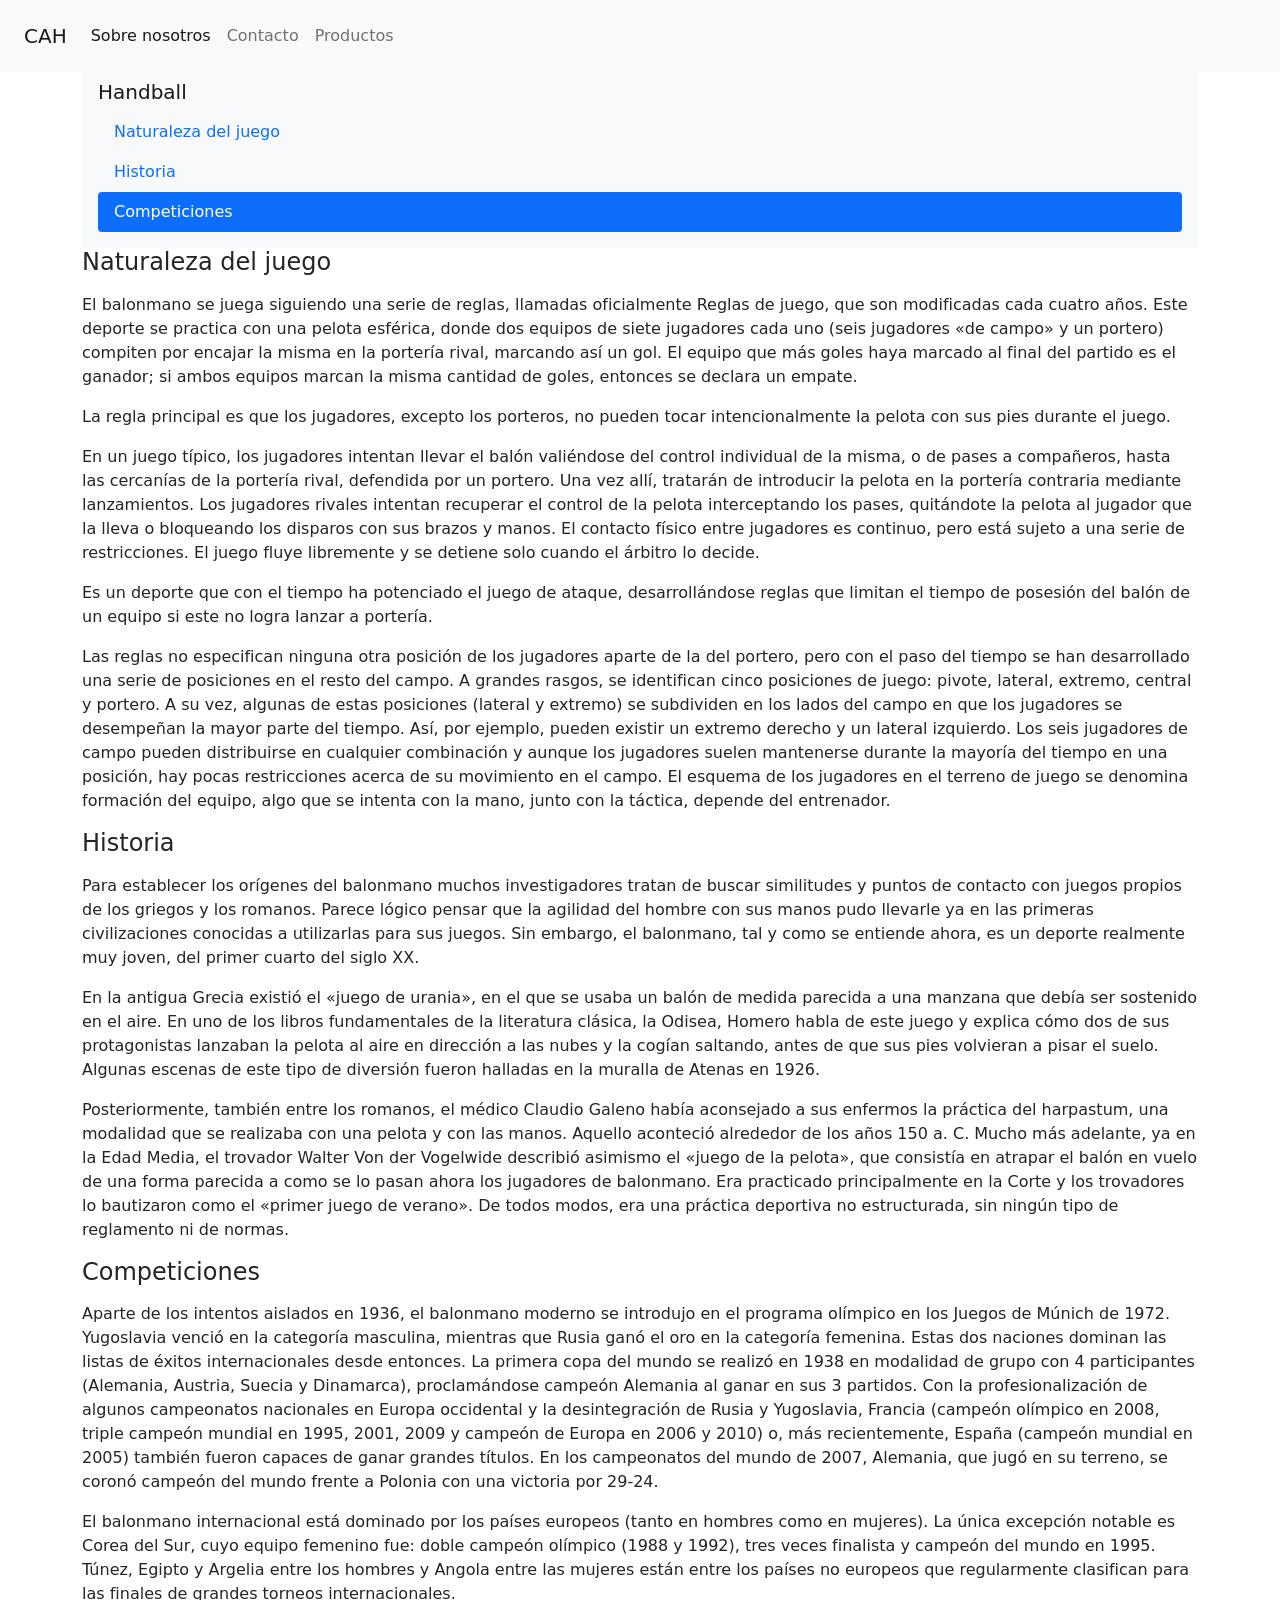
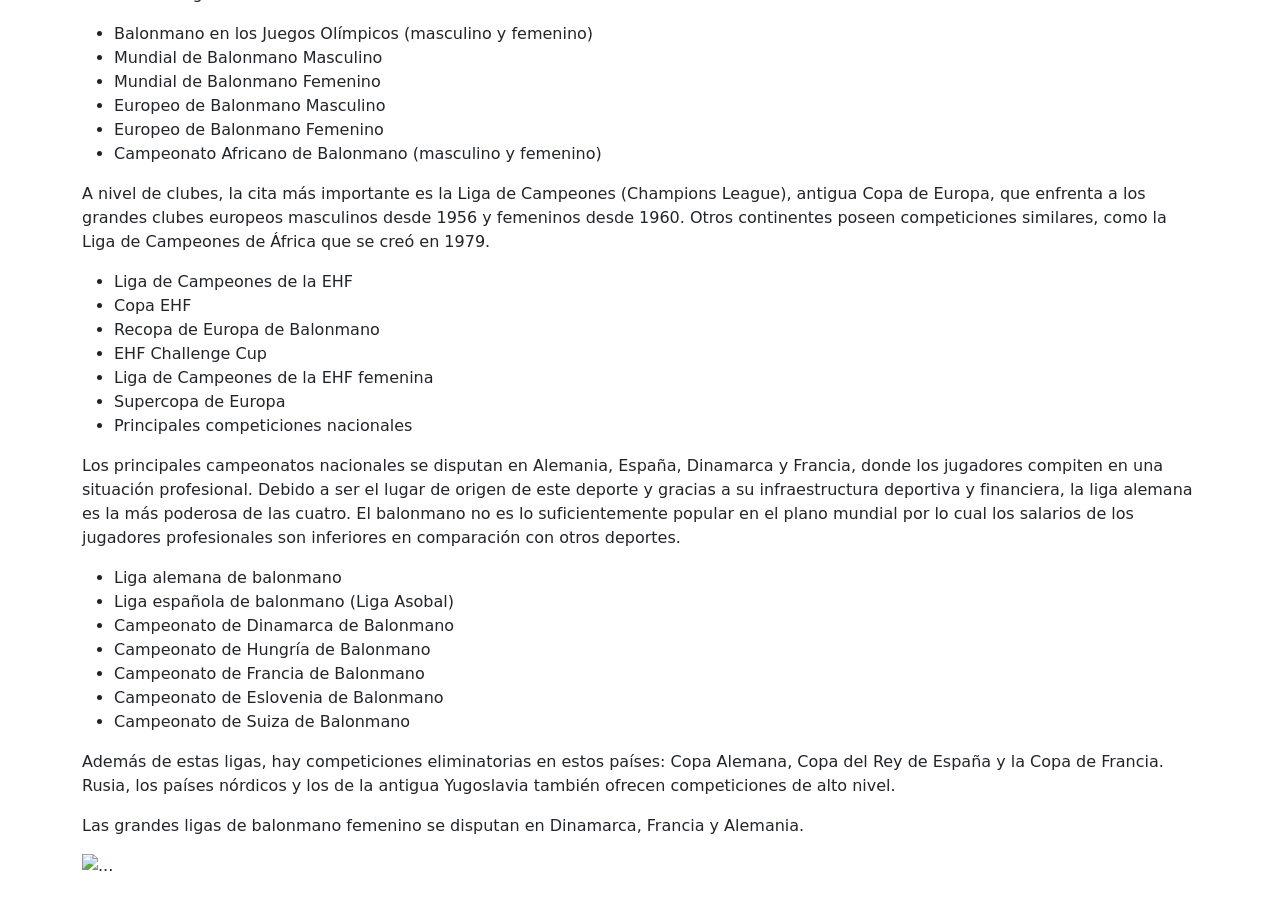
==== index.html @ 6bc20b93 "Mi primer commit" ====
<!DOCTYPE html>
<html lang="es">

<head>
    <meta charset="UTF-8">
    <meta name="viewport" content="width=device-width, initial-scale=1.0">
    <title>CAH</title>
    <link rel="stylesheet" href="style.css">
    <link rel="stylesheet" href="css/bootstrap.min.css">
    <link rel="icon" href="img/cah.jpg" type="image/png">
</head>

<body>
    <nav class="navbar fixed-top navbar-light bg-light">
        <div class="container-fluid">
            <nav class="navbar navbar-expand-lg navbar-light bg-light">
                <div class="container-fluid">
                    <a class="navbar-brand" href="index.html">CAH</a>
                    <button class="navbar-toggler" type="button" data-bs-toggle="collapse"
                        data-bs-target="#navbarNavAltMarkup" aria-controls="navbarNavAltMarkup" aria-expanded="false"
                        aria-label="Toggle navigation">
                        <span class="navbar-toggler-icon"></span>
                    </button>
                    <div class="collapse navbar-collapse" id="navbarNavAltMarkup">
                        <div class="navbar-nav">
                            <a class="nav-link active" aria-current="page" href="about.html">Sobre nosotros</a>
                            <a class="nav-link" href="contact.html">Contacto</a>
                            <a class="nav-link" href="products.html">Productos</a>
                        </div>
                    </div>
                </div>
            </nav>
        </div>
    </nav>
    <nav class="navbar navbar-expand-lg navbar-light bg-light">
        <div class="container-fluid">
            <a class="navbar-brand" href="index.html">CAH</a>
            <button class="navbar-toggler" type="button" data-bs-toggle="collapse" data-bs-target="#navbarNavAltMarkup"
                aria-controls="navbarNavAltMarkup" aria-expanded="false" aria-label="Toggle navigation">
                <span class="navbar-toggler-icon"></span>
            </button>
            <div class="collapse navbar-collapse" id="navbarNavAltMarkup">
                <div class="navbar-nav">
                    <a class="nav-link active" aria-current="page" href="about.html">Sobre nosotros</a>
                    <a class="nav-link" href="contact.html">Contacto</a>
                    <a class="nav-link" href="products.html">Productos</a>
                </div>
            </div>
        </div>
    </nav>
    <div class="container">
        <nav id="navbar-example3" class="navbar navbar-light bg-light flex-column align-items-stretch p-3">
            <a class="navbar-brand" href="#">Handball</a>
            <nav class="nav nav-pills flex-column">
                <a class="nav-link" href="#item-1">Naturaleza del juego</a>
                <a class="nav-link" href="#item-2">Historia</a>
                <a class="nav-link" href="#item-3">Competiciones</a>
            </nav>
        </nav>

        <div data-bs-spy="scroll" data-bs-target="#navbar-example3" data-bs-offset="0" tabindex="0">
            <h4 id="item-1">Naturaleza del juego</h4>
            <p>
            <p>
                El balonmano se juega siguiendo una serie de reglas, llamadas oficialmente Reglas de juego, que son
                modificadas cada cuatro años. Este deporte se practica con una pelota esférica, donde dos equipos de
                siete jugadores cada uno (seis jugadores «de campo» y un portero) compiten por encajar la misma en la
                portería rival, marcando así un gol. El equipo que más goles haya marcado al final del partido es el
                ganador; si ambos equipos marcan la misma cantidad de goles, entonces se declara un empate.
            </p>
            <p>
                La regla principal es que los jugadores, excepto los porteros, no pueden tocar intencionalmente la
                pelota
                con sus pies durante el juego.
            </p>
            <p>
                En un juego típico, los jugadores intentan llevar el balón valiéndose del control individual de la
                misma, o
                de pases a compañeros, hasta las cercanías de la portería rival, defendida por un portero. Una vez allí,
                tratarán de introducir la pelota en la portería contraria mediante lanzamientos. Los jugadores rivales
                intentan recuperar el control de la pelota interceptando los pases, quitándote la pelota al jugador que
                la
                lleva o bloqueando los disparos con sus brazos y manos. El contacto físico entre jugadores es continuo,
                pero
                está sujeto a una serie de restricciones. El juego fluye libremente y se detiene solo cuando el árbitro
                lo
                decide.
            </p>
            <p>
                Es un deporte que con el tiempo ha potenciado el juego de ataque, desarrollándose reglas que limitan el
                tiempo de posesión del balón de un equipo si este no logra lanzar a portería.
            </p>
            <p>
                Las reglas no especifican ninguna otra posición de los jugadores aparte de la del portero, pero con el
                paso
                del tiempo se han desarrollado una serie de posiciones en el resto del campo. A grandes rasgos, se
                identifican cinco posiciones de juego: pivote, lateral, extremo, central y portero. A su vez, algunas de
                estas posiciones (lateral y extremo) se subdividen en los lados del campo en que los jugadores se
                desempeñan
                la mayor parte del tiempo. Así, por ejemplo, pueden existir un extremo derecho y un lateral izquierdo.
                Los
                seis jugadores de campo pueden distribuirse en cualquier combinación y aunque los jugadores suelen
                mantenerse durante la mayoría del tiempo en una posición, hay pocas restricciones acerca de su
                movimiento en
                el campo. El esquema de los jugadores en el terreno de juego se denomina formación del equipo, algo que
                se
                intenta con la mano, junto con la táctica, depende del entrenador.
            </p>
            </p>
            <h4 id="item-2">Historia</h4>
            <p>
            <p>
                Para establecer los orígenes del balonmano muchos investigadores tratan de buscar similitudes y puntos
                de
                contacto con juegos propios de los griegos y los romanos. Parece lógico pensar que la agilidad del
                hombre
                con sus manos pudo llevarle ya en las primeras civilizaciones conocidas a utilizarlas para sus juegos.
                Sin
                embargo, el balonmano, tal y como se entiende ahora, es un deporte realmente muy joven, del primer
                cuarto
                del siglo XX.
            </p>
            <p>
                En la antigua Grecia existió el «juego de urania», en el que se usaba un balón de medida parecida a una
                manzana que debía ser sostenido en el aire. En uno de los libros fundamentales de la literatura clásica,
                la
                Odisea, Homero habla de este juego y explica cómo dos de sus protagonistas lanzaban la pelota al aire en
                dirección a las nubes y la cogían saltando, antes de que sus pies volvieran a pisar el suelo. Algunas
                escenas de este tipo de diversión fueron halladas en la muralla de Atenas en 1926.
            </p>
            <p>
                Posteriormente, también entre los romanos, el médico Claudio Galeno había aconsejado a sus enfermos la
                práctica del harpastum, una modalidad que se realizaba con una pelota y con las manos. Aquello aconteció
                alrededor de los años 150 a. C. Mucho más adelante, ya en la Edad Media, el trovador Walter Von der
                Vogelwide describió asimismo el «juego de la pelota», que consistía en atrapar el balón en vuelo de una
                forma parecida a como se lo pasan ahora los jugadores de balonmano. Era practicado principalmente en la
                Corte y los trovadores lo bautizaron como el «primer juego de verano». De todos modos, era una práctica
                deportiva no estructurada, sin ningún tipo de reglamento ni de normas.
            </p>
            </p>
            <h4 id="item-3">Competiciones</h4>
            <p>
            <p>
                Aparte de los intentos aislados en 1936, el balonmano moderno se introdujo en el programa olímpico en
                los
                Juegos de Múnich de 1972. Yugoslavia venció en la categoría masculina, mientras que Rusia ganó el oro en
                la
                categoría femenina. Estas dos naciones dominan las listas de éxitos internacionales desde entonces. La
                primera copa del mundo se realizó en 1938 en modalidad de grupo con 4 participantes (Alemania, Austria,
                Suecia y Dinamarca), proclamándose campeón Alemania al ganar en sus 3 partidos. Con la
                profesionalización de
                algunos campeonatos nacionales en Europa occidental y la desintegración de Rusia y Yugoslavia, Francia
                (campeón olímpico en 2008, triple campeón mundial en 1995, 2001, 2009 y campeón de Europa en 2006 y
                2010) o,
                más recientemente, España (campeón mundial en 2005) también fueron capaces de ganar grandes títulos. En
                los
                campeonatos del mundo de 2007, Alemania, que jugó en su terreno, se coronó campeón del mundo frente a
                Polonia con una victoria por 29-24.
            </p>
            <p>
                El balonmano internacional está dominado por los países europeos (tanto en hombres como en mujeres). La
                única excepción notable es Corea del Sur, cuyo equipo femenino fue: doble campeón olímpico (1988 y
                1992),
                tres veces finalista y campeón del mundo en 1995. Túnez, Egipto y Argelia entre los hombres y Angola
                entre
                las mujeres están entre los países no europeos que regularmente clasifican para las finales de grandes
                torneos internacionales.
            </p>

            <ul>
                <li>Balonmano en los Juegos Olímpicos (masculino y femenino)</li>
                <li> Mundial de Balonmano Masculino</li>
                <li> Mundial de Balonmano Femenino</li>
                <li> Europeo de Balonmano Masculino</li>
                <li> Europeo de Balonmano Femenino</li>
                <li>Campeonato Africano de Balonmano (masculino y femenino)</li>
            </ul>
            <p>
                A nivel de clubes, la cita más importante es la Liga de Campeones (Champions League), antigua Copa de
                Europa,
                que enfrenta a los grandes clubes europeos masculinos desde 1956 y femeninos desde 1960. Otros
                continentes
                poseen competiciones similares, como la Liga de Campeones de África que se creó en 1979.
            </p>
            <ul>
                <li>Liga de Campeones de la EHF</li>
                <li>Copa EHF</li>
                <li>Recopa de Europa de Balonmano</li>
                <li>EHF Challenge Cup</li>
                <li>Liga de Campeones de la EHF femenina</li>
                <li>Supercopa de Europa</li>
                <li>Principales competiciones nacionales</li>
            </ul>
            <p>
                Los principales campeonatos nacionales se disputan en Alemania, España, Dinamarca y Francia, donde los
                jugadores compiten en una situación profesional. Debido a ser el lugar de origen de este deporte y
                gracias a
                su infraestructura deportiva y financiera, la liga alemana es la más poderosa de las cuatro. El
                balonmano no
                es lo suficientemente popular en el plano mundial por lo cual los salarios de los jugadores
                profesionales
                son inferiores en comparación con otros deportes.
            </p>
            <ul>
                <li>Liga alemana de balonmano</li>
                <li>Liga española de balonmano (Liga Asobal)</li>
                <li>Campeonato de Dinamarca de Balonmano</li>
                <li>Campeonato de Hungría de Balonmano</li>
                <li>Campeonato de Francia de Balonmano</li>
                <li>Campeonato de Eslovenia de Balonmano</li>
                <li>Campeonato de Suiza de Balonmano</li>
            </ul>
            <p>
                Además de estas ligas, hay competiciones eliminatorias en estos países: Copa Alemana, Copa del Rey de
                España
                y la Copa de Francia. Rusia, los países nórdicos y los de la antigua Yugoslavia también ofrecen
                competiciones de alto nivel.
            </p>
            <p>
                Las grandes ligas de balonmano femenino se disputan en Dinamarca, Francia y Alemania.
            </p>
            </p>

        </div>
        <div id="carouselExampleIndicators" class="carousel slide" data-bs-ride="carousel">
            <div class="carousel-indicators">
                <button type="button" data-bs-target="#carouselExampleIndicators" data-bs-slide-to="0" class="active"
                    aria-current="true" aria-label="Slide 1"></button>
                <button type="button" data-bs-target="#carouselExampleIndicators" data-bs-slide-to="1"
                    aria-label="Slide 2"></button>
                <button type="button" data-bs-target="#carouselExampleIndicators" data-bs-slide-to="2"
                    aria-label="Slide 3"></button>
            </div>
            <div class="carousel-inner">
                <div class="carousel-item active">
                    <img src="img/imgdef1.jpeg" class="d-block w-100" alt="...">
                </div>
                <div class="carousel-item">
                    <img src="img/imgdef2.jpg" class="d-block w-100" alt="...">
                </div>
                <div class="carousel-item">
                    <img src="img/imgdef3.png" class="d-block w-100" alt="...">
                </div>
            </div>
            <button class="carousel-control-prev" type="button" data-bs-target="#carouselExampleIndicators"
                data-bs-slide="prev">
                <span class="carousel-control-prev-icon" aria-hidden="true"></span>
                <span class="visually-hidden">Previous</span>
            </button>
            <button class="carousel-control-next" type="button" data-bs-target="#carouselExampleIndicators"
                data-bs-slide="next">
                <span class="carousel-control-next-icon" aria-hidden="true"></span>
                <span class="visually-hidden">Next</span>
            </button>
        </div>
    </div>
    </div>

    <script src="js/bootstrap.min.js"></script>
</body>
<br>
<footer>

</footer>

</html>
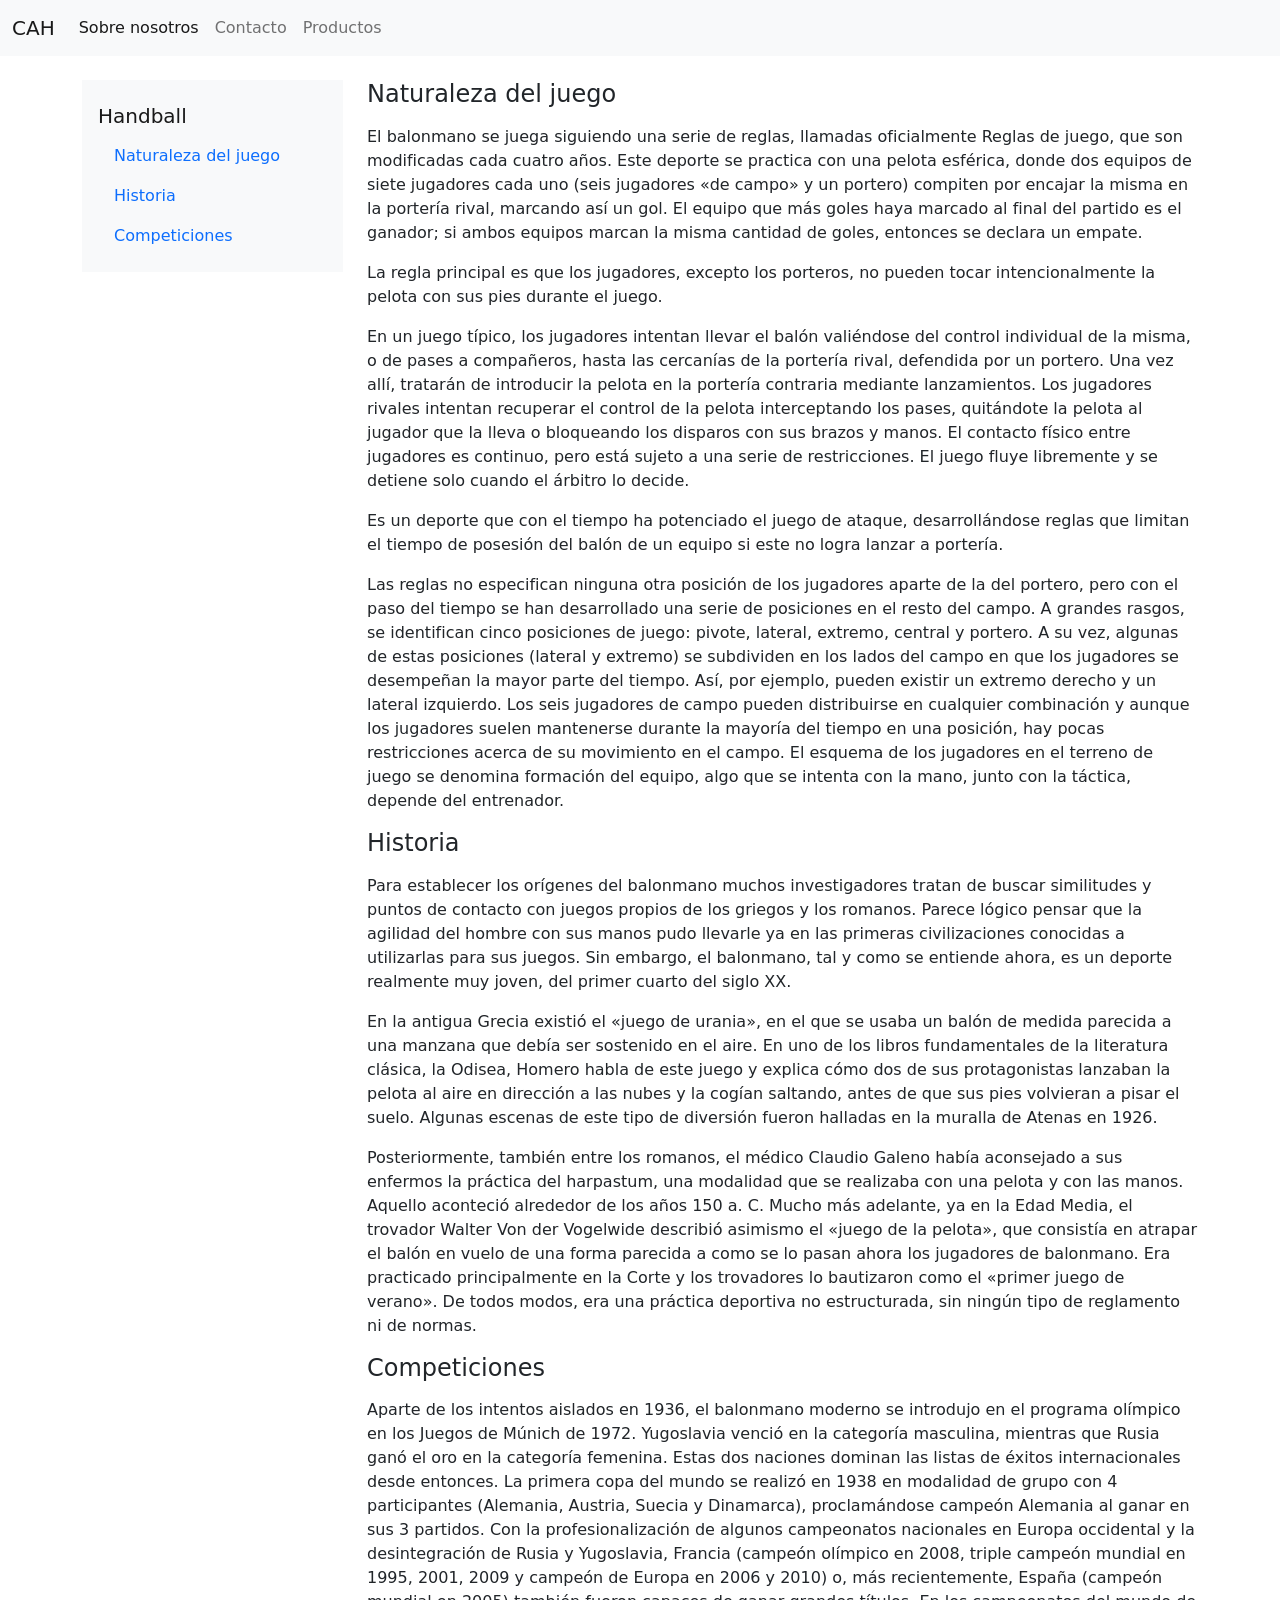
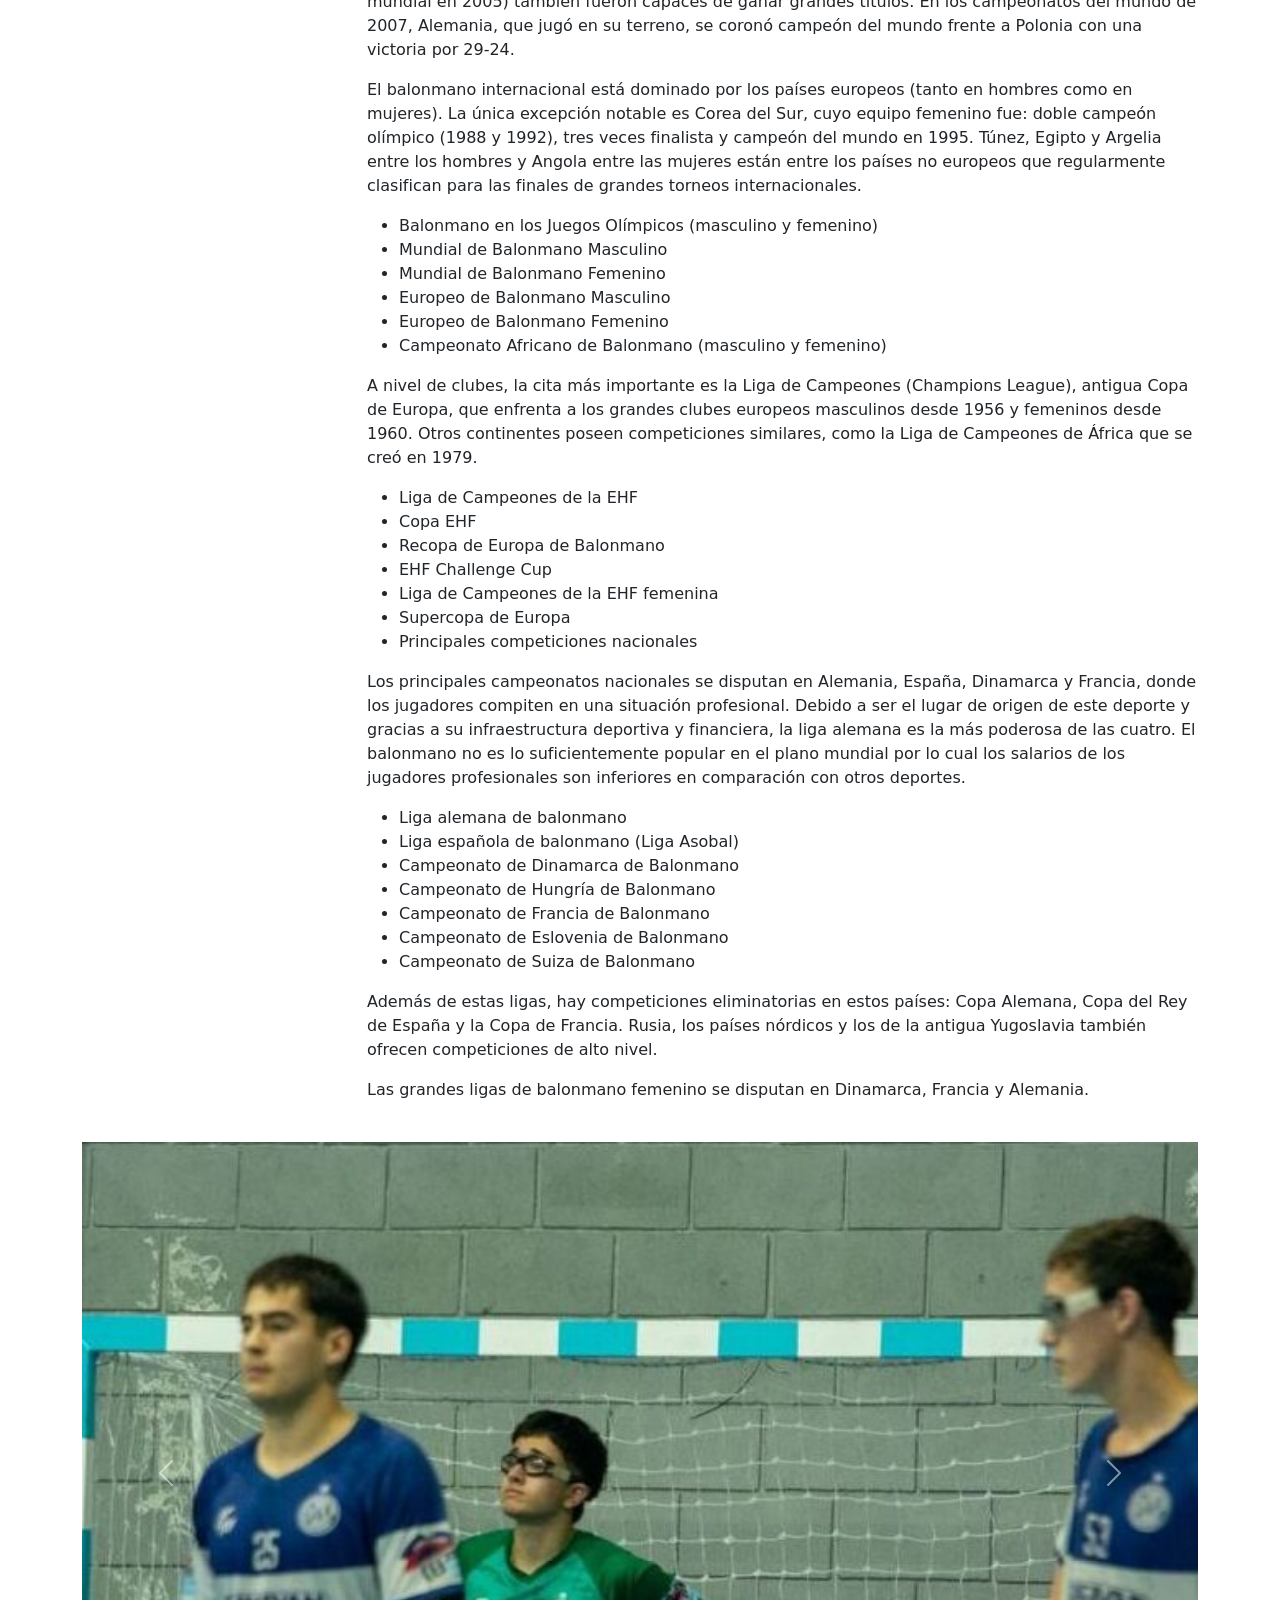
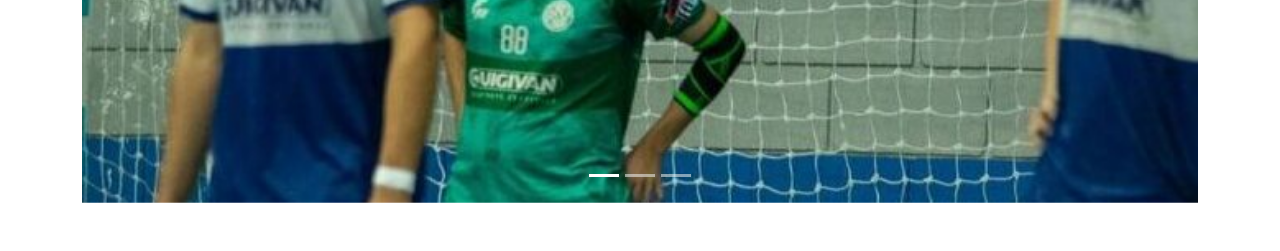
==== commit 4efd0334: "ajustes en los html" ====
--- a/index.html
+++ b/index.html
@@ -10,29 +10,9 @@
     <link rel="icon" href="img/cah.jpg" type="image/png">
 </head>
 
-<body>
-    <nav class="navbar fixed-top navbar-light bg-light">
-        <div class="container-fluid">
-            <nav class="navbar navbar-expand-lg navbar-light bg-light">
-                <div class="container-fluid">
-                    <a class="navbar-brand" href="index.html">CAH</a>
-                    <button class="navbar-toggler" type="button" data-bs-toggle="collapse"
-                        data-bs-target="#navbarNavAltMarkup" aria-controls="navbarNavAltMarkup" aria-expanded="false"
-                        aria-label="Toggle navigation">
-                        <span class="navbar-toggler-icon"></span>
-                    </button>
-                    <div class="collapse navbar-collapse" id="navbarNavAltMarkup">
-                        <div class="navbar-nav">
-                            <a class="nav-link active" aria-current="page" href="about.html">Sobre nosotros</a>
-                            <a class="nav-link" href="contact.html">Contacto</a>
-                            <a class="nav-link" href="products.html">Productos</a>
-                        </div>
-                    </div>
-                </div>
-            </nav>
-        </div>
-    </nav>
-    <nav class="navbar navbar-expand-lg navbar-light bg-light">
+<body >
+    
+    <nav class="navbar sticky-top navbar-expand-lg navbar-light bg-light">
         <div class="container-fluid">
             <a class="navbar-brand" href="index.html">CAH</a>
             <button class="navbar-toggler" type="button" data-bs-toggle="collapse" data-bs-target="#navbarNavAltMarkup"
@@ -48,186 +28,194 @@
             </div>
         </div>
     </nav>
+    
+    <br>
+
     <div class="container">
-        <nav id="navbar-example3" class="navbar navbar-light bg-light flex-column align-items-stretch p-3">
-            <a class="navbar-brand" href="#">Handball</a>
-            <nav class="nav nav-pills flex-column">
-                <a class="nav-link" href="#item-1">Naturaleza del juego</a>
-                <a class="nav-link" href="#item-2">Historia</a>
-                <a class="nav-link" href="#item-3">Competiciones</a>
-            </nav>
-        </nav>
-
-        <div data-bs-spy="scroll" data-bs-target="#navbar-example3" data-bs-offset="0" tabindex="0">
-            <h4 id="item-1">Naturaleza del juego</h4>
-            <p>
-            <p>
-                El balonmano se juega siguiendo una serie de reglas, llamadas oficialmente Reglas de juego, que son
-                modificadas cada cuatro años. Este deporte se practica con una pelota esférica, donde dos equipos de
-                siete jugadores cada uno (seis jugadores «de campo» y un portero) compiten por encajar la misma en la
-                portería rival, marcando así un gol. El equipo que más goles haya marcado al final del partido es el
-                ganador; si ambos equipos marcan la misma cantidad de goles, entonces se declara un empate.
-            </p>
-            <p>
-                La regla principal es que los jugadores, excepto los porteros, no pueden tocar intencionalmente la
-                pelota
-                con sus pies durante el juego.
-            </p>
-            <p>
-                En un juego típico, los jugadores intentan llevar el balón valiéndose del control individual de la
-                misma, o
-                de pases a compañeros, hasta las cercanías de la portería rival, defendida por un portero. Una vez allí,
-                tratarán de introducir la pelota en la portería contraria mediante lanzamientos. Los jugadores rivales
-                intentan recuperar el control de la pelota interceptando los pases, quitándote la pelota al jugador que
-                la
-                lleva o bloqueando los disparos con sus brazos y manos. El contacto físico entre jugadores es continuo,
-                pero
-                está sujeto a una serie de restricciones. El juego fluye libremente y se detiene solo cuando el árbitro
-                lo
-                decide.
-            </p>
-            <p>
-                Es un deporte que con el tiempo ha potenciado el juego de ataque, desarrollándose reglas que limitan el
-                tiempo de posesión del balón de un equipo si este no logra lanzar a portería.
-            </p>
-            <p>
-                Las reglas no especifican ninguna otra posición de los jugadores aparte de la del portero, pero con el
-                paso
-                del tiempo se han desarrollado una serie de posiciones en el resto del campo. A grandes rasgos, se
-                identifican cinco posiciones de juego: pivote, lateral, extremo, central y portero. A su vez, algunas de
-                estas posiciones (lateral y extremo) se subdividen en los lados del campo en que los jugadores se
-                desempeñan
-                la mayor parte del tiempo. Así, por ejemplo, pueden existir un extremo derecho y un lateral izquierdo.
-                Los
-                seis jugadores de campo pueden distribuirse en cualquier combinación y aunque los jugadores suelen
-                mantenerse durante la mayoría del tiempo en una posición, hay pocas restricciones acerca de su
-                movimiento en
-                el campo. El esquema de los jugadores en el terreno de juego se denomina formación del equipo, algo que
-                se
-                intenta con la mano, junto con la táctica, depende del entrenador.
-            </p>
-            </p>
-            <h4 id="item-2">Historia</h4>
-            <p>
-            <p>
-                Para establecer los orígenes del balonmano muchos investigadores tratan de buscar similitudes y puntos
-                de
-                contacto con juegos propios de los griegos y los romanos. Parece lógico pensar que la agilidad del
-                hombre
-                con sus manos pudo llevarle ya en las primeras civilizaciones conocidas a utilizarlas para sus juegos.
-                Sin
-                embargo, el balonmano, tal y como se entiende ahora, es un deporte realmente muy joven, del primer
-                cuarto
-                del siglo XX.
-            </p>
-            <p>
-                En la antigua Grecia existió el «juego de urania», en el que se usaba un balón de medida parecida a una
-                manzana que debía ser sostenido en el aire. En uno de los libros fundamentales de la literatura clásica,
-                la
-                Odisea, Homero habla de este juego y explica cómo dos de sus protagonistas lanzaban la pelota al aire en
-                dirección a las nubes y la cogían saltando, antes de que sus pies volvieran a pisar el suelo. Algunas
-                escenas de este tipo de diversión fueron halladas en la muralla de Atenas en 1926.
-            </p>
-            <p>
-                Posteriormente, también entre los romanos, el médico Claudio Galeno había aconsejado a sus enfermos la
-                práctica del harpastum, una modalidad que se realizaba con una pelota y con las manos. Aquello aconteció
-                alrededor de los años 150 a. C. Mucho más adelante, ya en la Edad Media, el trovador Walter Von der
-                Vogelwide describió asimismo el «juego de la pelota», que consistía en atrapar el balón en vuelo de una
-                forma parecida a como se lo pasan ahora los jugadores de balonmano. Era practicado principalmente en la
-                Corte y los trovadores lo bautizaron como el «primer juego de verano». De todos modos, era una práctica
-                deportiva no estructurada, sin ningún tipo de reglamento ni de normas.
-            </p>
-            </p>
-            <h4 id="item-3">Competiciones</h4>
-            <p>
-            <p>
-                Aparte de los intentos aislados en 1936, el balonmano moderno se introdujo en el programa olímpico en
-                los
-                Juegos de Múnich de 1972. Yugoslavia venció en la categoría masculina, mientras que Rusia ganó el oro en
-                la
-                categoría femenina. Estas dos naciones dominan las listas de éxitos internacionales desde entonces. La
-                primera copa del mundo se realizó en 1938 en modalidad de grupo con 4 participantes (Alemania, Austria,
-                Suecia y Dinamarca), proclamándose campeón Alemania al ganar en sus 3 partidos. Con la
-                profesionalización de
-                algunos campeonatos nacionales en Europa occidental y la desintegración de Rusia y Yugoslavia, Francia
-                (campeón olímpico en 2008, triple campeón mundial en 1995, 2001, 2009 y campeón de Europa en 2006 y
-                2010) o,
-                más recientemente, España (campeón mundial en 2005) también fueron capaces de ganar grandes títulos. En
-                los
-                campeonatos del mundo de 2007, Alemania, que jugó en su terreno, se coronó campeón del mundo frente a
-                Polonia con una victoria por 29-24.
-            </p>
-            <p>
-                El balonmano internacional está dominado por los países europeos (tanto en hombres como en mujeres). La
-                única excepción notable es Corea del Sur, cuyo equipo femenino fue: doble campeón olímpico (1988 y
-                1992),
-                tres veces finalista y campeón del mundo en 1995. Túnez, Egipto y Argelia entre los hombres y Angola
-                entre
-                las mujeres están entre los países no europeos que regularmente clasifican para las finales de grandes
-                torneos internacionales.
-            </p>
-
-            <ul>
-                <li>Balonmano en los Juegos Olímpicos (masculino y femenino)</li>
-                <li> Mundial de Balonmano Masculino</li>
-                <li> Mundial de Balonmano Femenino</li>
-                <li> Europeo de Balonmano Masculino</li>
-                <li> Europeo de Balonmano Femenino</li>
-                <li>Campeonato Africano de Balonmano (masculino y femenino)</li>
-            </ul>
-            <p>
-                A nivel de clubes, la cita más importante es la Liga de Campeones (Champions League), antigua Copa de
-                Europa,
-                que enfrenta a los grandes clubes europeos masculinos desde 1956 y femeninos desde 1960. Otros
-                continentes
-                poseen competiciones similares, como la Liga de Campeones de África que se creó en 1979.
-            </p>
-            <ul>
-                <li>Liga de Campeones de la EHF</li>
-                <li>Copa EHF</li>
-                <li>Recopa de Europa de Balonmano</li>
-                <li>EHF Challenge Cup</li>
-                <li>Liga de Campeones de la EHF femenina</li>
-                <li>Supercopa de Europa</li>
-                <li>Principales competiciones nacionales</li>
-            </ul>
-            <p>
-                Los principales campeonatos nacionales se disputan en Alemania, España, Dinamarca y Francia, donde los
-                jugadores compiten en una situación profesional. Debido a ser el lugar de origen de este deporte y
-                gracias a
-                su infraestructura deportiva y financiera, la liga alemana es la más poderosa de las cuatro. El
-                balonmano no
-                es lo suficientemente popular en el plano mundial por lo cual los salarios de los jugadores
-                profesionales
-                son inferiores en comparación con otros deportes.
-            </p>
-            <ul>
-                <li>Liga alemana de balonmano</li>
-                <li>Liga española de balonmano (Liga Asobal)</li>
-                <li>Campeonato de Dinamarca de Balonmano</li>
-                <li>Campeonato de Hungría de Balonmano</li>
-                <li>Campeonato de Francia de Balonmano</li>
-                <li>Campeonato de Eslovenia de Balonmano</li>
-                <li>Campeonato de Suiza de Balonmano</li>
-            </ul>
-            <p>
-                Además de estas ligas, hay competiciones eliminatorias en estos países: Copa Alemana, Copa del Rey de
-                España
-                y la Copa de Francia. Rusia, los países nórdicos y los de la antigua Yugoslavia también ofrecen
-                competiciones de alto nivel.
-            </p>
-            <p>
-                Las grandes ligas de balonmano femenino se disputan en Dinamarca, Francia y Alemania.
-            </p>
-            </p>
-
-        </div>
-        <div id="carouselExampleIndicators" class="carousel slide" data-bs-ride="carousel">
+        <div class="row">
+
+            <div class="col-lg-3 col-md-4 mb-3">
+                <nav id="navbar-example3" class="navbar navbar-light bg-light flex-column align-items-stretch p-3">
+                    <a class="navbar-brand" href="#">Handball</a>
+                    <nav class="nav nav-pills flex-column">
+                        <a class="nav-link" href="#item-1">Naturaleza del juego</a>
+                        <a class="nav-link" href="#item-2">Historia</a>
+                        <a class="nav-link" href="#item-3">Competiciones</a>
+                    </nav>
+                </nav>
+            </div>
+
+            <div class="col-lg-9 col-md-8">
+                
+                <h4 id="item-1">Naturaleza del juego</h4>
+                <p>
+                <p>
+                    El balonmano se juega siguiendo una serie de reglas, llamadas oficialmente Reglas de juego, que son
+                    modificadas cada cuatro años. Este deporte se practica con una pelota esférica, donde dos equipos de
+                    siete jugadores cada uno (seis jugadores «de campo» y un portero) compiten por encajar la misma en la
+                    portería rival, marcando así un gol. El equipo que más goles haya marcado al final del partido es el
+                    ganador; si ambos equipos marcan la misma cantidad de goles, entonces se declara un empate.
+                </p>
+                <p>
+                    La regla principal es que los jugadores, excepto los porteros, no pueden tocar intencionalmente la
+                    pelota
+                    con sus pies durante el juego.
+                </p>
+                <p>
+                    En un juego típico, los jugadores intentan llevar el balón valiéndose del control individual de la
+                    misma, o
+                    de pases a compañeros, hasta las cercanías de la portería rival, defendida por un portero. Una vez allí,
+                    tratarán de introducir la pelota en la portería contraria mediante lanzamientos. Los jugadores rivales
+                    intentan recuperar el control de la pelota interceptando los pases, quitándote la pelota al jugador que
+                    la
+                    lleva o bloqueando los disparos con sus brazos y manos. El contacto físico entre jugadores es continuo,
+                    pero
+                    está sujeto a una serie de restricciones. El juego fluye libremente y se detiene solo cuando el árbitro
+                    lo
+                    decide.
+                </p>
+                <p>
+                    Es un deporte que con el tiempo ha potenciado el juego de ataque, desarrollándose reglas que limitan el
+                    tiempo de posesión del balón de un equipo si este no logra lanzar a portería.
+                </p>
+                <p>
+                    Las reglas no especifican ninguna otra posición de los jugadores aparte de la del portero, pero con el
+                    paso
+                    del tiempo se han desarrollado una serie de posiciones en el resto del campo. A grandes rasgos, se
+                    identifican cinco posiciones de juego: pivote, lateral, extremo, central y portero. A su vez, algunas de
+                    estas posiciones (lateral y extremo) se subdividen en los lados del campo en que los jugadores se
+                    desempeñan
+                    la mayor parte del tiempo. Así, por ejemplo, pueden existir un extremo derecho y un lateral izquierdo.
+                    Los
+                    seis jugadores de campo pueden distribuirse en cualquier combinación y aunque los jugadores suelen
+                    mantenerse durante la mayoría del tiempo en una posición, hay pocas restricciones acerca de su
+                    movimiento en
+                    el campo. El esquema de los jugadores en el terreno de juego se denomina formación del equipo, algo que
+                    se
+                    intenta con la mano, junto con la táctica, depende del entrenador.
+                </p>
+                </p>
+                <h4 id="item-2">Historia</h4>
+                <p>
+                <p>
+                    Para establecer los orígenes del balonmano muchos investigadores tratan de buscar similitudes y puntos
+                    de
+                    contacto con juegos propios de los griegos y los romanos. Parece lógico pensar que la agilidad del
+                    hombre
+                    con sus manos pudo llevarle ya en las primeras civilizaciones conocidas a utilizarlas para sus juegos.
+                    Sin
+                    embargo, el balonmano, tal y como se entiende ahora, es un deporte realmente muy joven, del primer
+                    cuarto
+                    del siglo XX.
+                </p>
+                <p>
+                    En la antigua Grecia existió el «juego de urania», en el que se usaba un balón de medida parecida a una
+                    manzana que debía ser sostenido en el aire. En uno de los libros fundamentales de la literatura clásica,
+                    la
+                    Odisea, Homero habla de este juego y explica cómo dos de sus protagonistas lanzaban la pelota al aire en
+                    dirección a las nubes y la cogían saltando, antes de que sus pies volvieran a pisar el suelo. Algunas
+                    escenas de este tipo de diversión fueron halladas en la muralla de Atenas en 1926.
+                </p>
+                <p>
+                    Posteriormente, también entre los romanos, el médico Claudio Galeno había aconsejado a sus enfermos la
+                    práctica del harpastum, una modalidad que se realizaba con una pelota y con las manos. Aquello aconteció
+                    alrededor de los años 150 a. C. Mucho más adelante, ya en la Edad Media, el trovador Walter Von der
+                    Vogelwide describió asimismo el «juego de la pelota», que consistía en atrapar el balón en vuelo de una
+                    forma parecida a como se lo pasan ahora los jugadores de balonmano. Era practicado principalmente en la
+                    Corte y los trovadores lo bautizaron como el «primer juego de verano». De todos modos, era una práctica
+                    deportiva no estructurada, sin ningún tipo de reglamento ni de normas.
+                </p>
+                </p>
+                <h4 id="item-3">Competiciones</h4>
+                <p>
+                <p>
+                    Aparte de los intentos aislados en 1936, el balonmano moderno se introdujo en el programa olímpico en
+                    los
+                    Juegos de Múnich de 1972. Yugoslavia venció en la categoría masculina, mientras que Rusia ganó el oro en
+                    la
+                    categoría femenina. Estas dos naciones dominan las listas de éxitos internacionales desde entonces. La
+                    primera copa del mundo se realizó en 1938 en modalidad de grupo con 4 participantes (Alemania, Austria,
+                    Suecia y Dinamarca), proclamándose campeón Alemania al ganar en sus 3 partidos. Con la
+                    profesionalización de
+                    algunos campeonatos nacionales en Europa occidental y la desintegración de Rusia y Yugoslavia, Francia
+                    (campeón olímpico en 2008, triple campeón mundial en 1995, 2001, 2009 y campeón de Europa en 2006 y
+                    2010) o,
+                    más recientemente, España (campeón mundial en 2005) también fueron capaces de ganar grandes títulos. En
+                    los
+                    campeonatos del mundo de 2007, Alemania, que jugó en su terreno, se coronó campeón del mundo frente a
+                    Polonia con una victoria por 29-24.
+                </p>
+                <p>
+                    El balonmano internacional está dominado por los países europeos (tanto en hombres como en mujeres). La
+                    única excepción notable es Corea del Sur, cuyo equipo femenino fue: doble campeón olímpico (1988 y
+                    1992),
+                    tres veces finalista y campeón del mundo en 1995. Túnez, Egipto y Argelia entre los hombres y Angola
+                    entre
+                    las mujeres están entre los países no europeos que regularmente clasifican para las finales de grandes
+                    torneos internacionales.
+                </p>
+
+                <ul>
+                    <li>Balonmano en los Juegos Olímpicos (masculino y femenino)</li>
+                    <li> Mundial de Balonmano Masculino</li>
+                    <li> Mundial de Balonmano Femenino</li>
+                    <li> Europeo de Balonmano Masculino</li>
+                    <li> Europeo de Balonmano Femenino</li>
+                    <li>Campeonato Africano de Balonmano (masculino y femenino)</li>
+                </ul>
+                <p>
+                    A nivel de clubes, la cita más importante es la Liga de Campeones (Champions League), antigua Copa de
+                    Europa,
+                    que enfrenta a los grandes clubes europeos masculinos desde 1956 y femeninos desde 1960. Otros
+                    continentes
+                    poseen competiciones similares, como la Liga de Campeones de África que se creó en 1979.
+                </p>
+                <ul>
+                    <li>Liga de Campeones de la EHF</li>
+                    <li>Copa EHF</li>
+                    <li>Recopa de Europa de Balonmano</li>
+                    <li>EHF Challenge Cup</li>
+                    <li>Liga de Campeones de la EHF femenina</li>
+                    <li>Supercopa de Europa</li>
+                    <li>Principales competiciones nacionales</li>
+                </ul>
+                <p>
+                    Los principales campeonatos nacionales se disputan en Alemania, España, Dinamarca y Francia, donde los
+                    jugadores compiten en una situación profesional. Debido a ser el lugar de origen de este deporte y
+                    gracias a
+                    su infraestructura deportiva y financiera, la liga alemana es la más poderosa de las cuatro. El
+                    balonmano no
+                    es lo suficientemente popular en el plano mundial por lo cual los salarios de los jugadores
+                    profesionales
+                    son inferiores en comparación con otros deportes.
+                </p>
+                <ul>
+                    <li>Liga alemana de balonmano</li>
+                    <li>Liga española de balonmano (Liga Asobal)</li>
+                    <li>Campeonato de Dinamarca de Balonmano</li>
+                    <li>Campeonato de Hungría de Balonmano</li>
+                    <li>Campeonato de Francia de Balonmano</li>
+                    <li>Campeonato de Eslovenia de Balonmano</li>
+                    <li>Campeonato de Suiza de Balonmano</li>
+                </ul>
+                <p>
+                    Además de estas ligas, hay competiciones eliminatorias en estos países: Copa Alemana, Copa del Rey de
+                    España
+                    y la Copa de Francia. Rusia, los países nórdicos y los de la antigua Yugoslavia también ofrecen
+                    competiciones de alto nivel.
+                </p>
+                <p>
+                    Las grandes ligas de balonmano femenino se disputan en Dinamarca, Francia y Alemania.
+                </p>
+                </p>
+
+            </div> </div> <div id="carouselExampleIndicators" class="carousel slide my-4" data-bs-ride="carousel">
             <div class="carousel-indicators">
                 <button type="button" data-bs-target="#carouselExampleIndicators" data-bs-slide-to="0" class="active"
                     aria-current="true" aria-label="Slide 1"></button>
                 <button type="button" data-bs-target="#carouselExampleIndicators" data-bs-slide-to="1"
                     aria-label="Slide 2"></button>
+
                 <button type="button" data-bs-target="#carouselExampleIndicators" data-bs-slide-to="2"
                     aria-label="Slide 3"></button>
             </div>
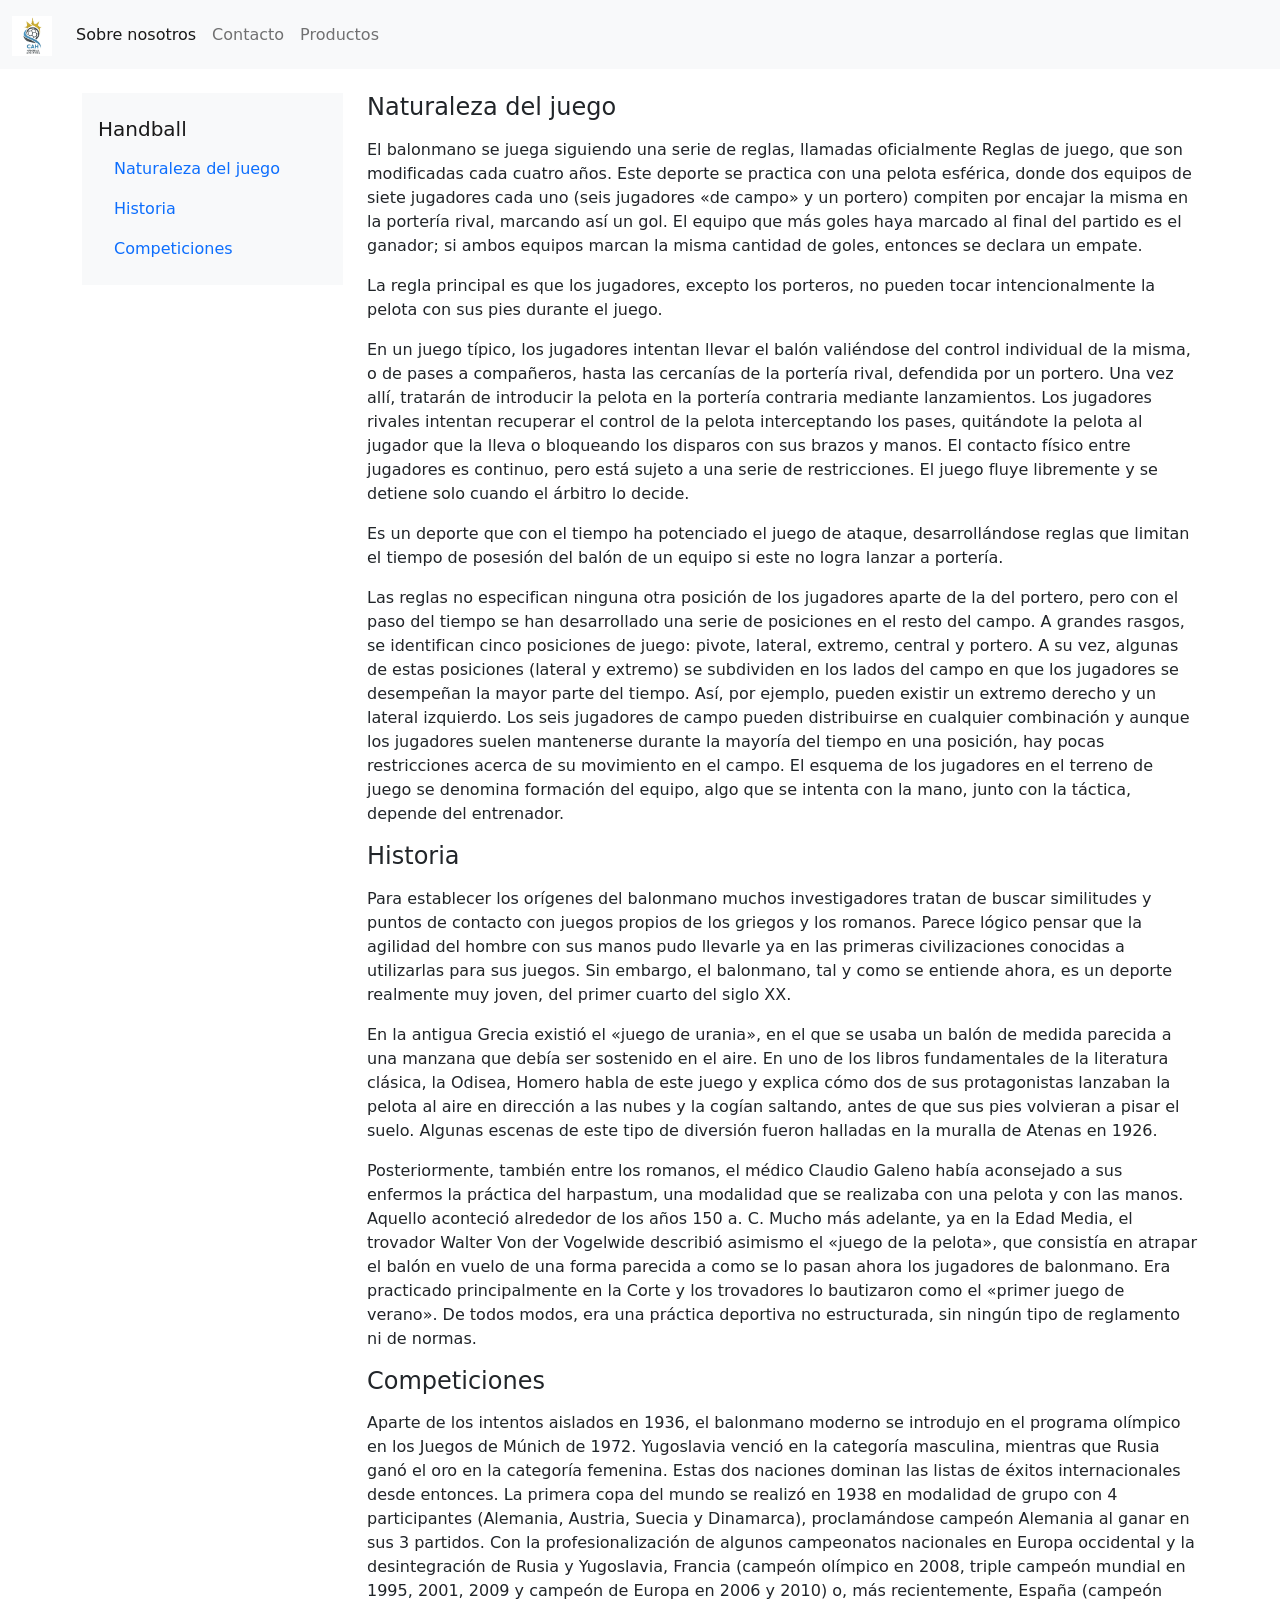
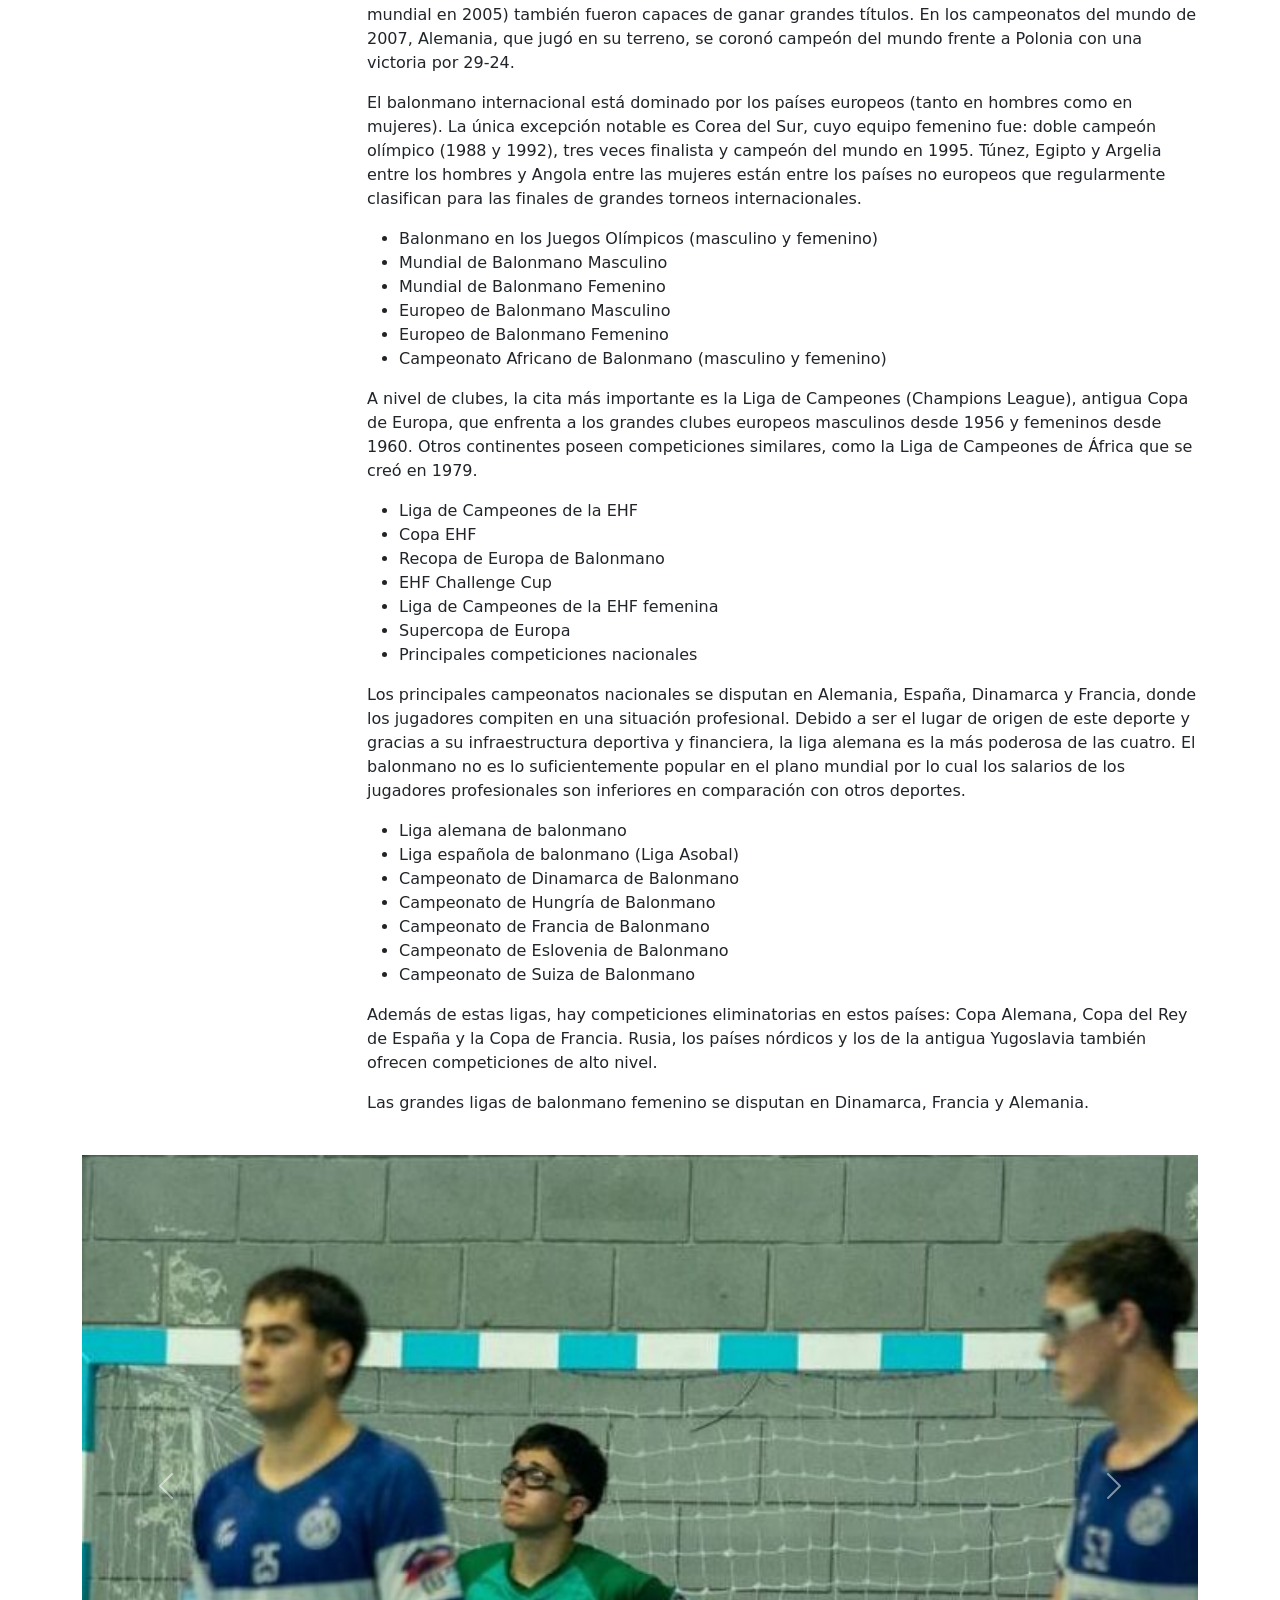
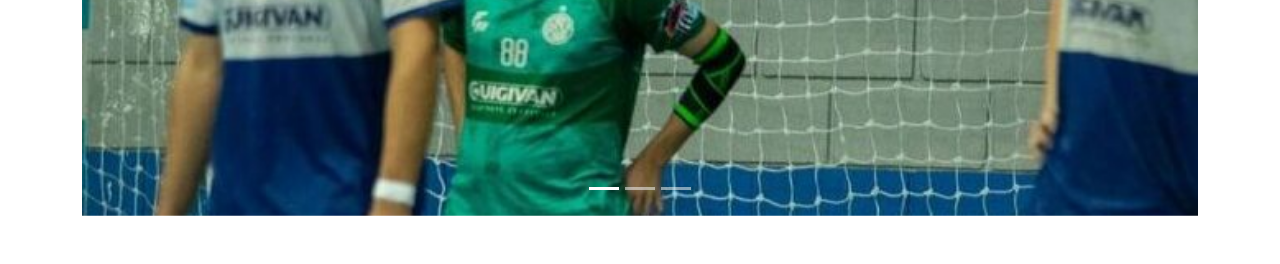
==== commit e626109b: "ajustes de navbar" ====
--- a/index.html
+++ b/index.html
@@ -10,11 +10,14 @@
     <link rel="icon" href="img/cah.jpg" type="image/png">
 </head>
 
-<body >
-    
+<body>
+
     <nav class="navbar sticky-top navbar-expand-lg navbar-light bg-light">
         <div class="container-fluid">
-            <a class="navbar-brand" href="index.html">CAH</a>
+            <a class="navbar-brand" href="index.html">
+                <img src="img/cah.jpg" alt="CAH" width="auto" height="40"
+                    class="d-inline-block align-text-top">
+            </a>
             <button class="navbar-toggler" type="button" data-bs-toggle="collapse" data-bs-target="#navbarNavAltMarkup"
                 aria-controls="navbarNavAltMarkup" aria-expanded="false" aria-label="Toggle navigation">
                 <span class="navbar-toggler-icon"></span>
@@ -28,7 +31,7 @@
             </div>
         </div>
     </nav>
-    
+
     <br>
 
     <div class="container">
@@ -46,13 +49,14 @@
             </div>
 
             <div class="col-lg-9 col-md-8">
-                
+
                 <h4 id="item-1">Naturaleza del juego</h4>
                 <p>
                 <p>
                     El balonmano se juega siguiendo una serie de reglas, llamadas oficialmente Reglas de juego, que son
                     modificadas cada cuatro años. Este deporte se practica con una pelota esférica, donde dos equipos de
-                    siete jugadores cada uno (seis jugadores «de campo» y un portero) compiten por encajar la misma en la
+                    siete jugadores cada uno (seis jugadores «de campo» y un portero) compiten por encajar la misma en
+                    la
                     portería rival, marcando así un gol. El equipo que más goles haya marcado al final del partido es el
                     ganador; si ambos equipos marcan la misma cantidad de goles, entonces se declara un empate.
                 </p>
@@ -64,33 +68,43 @@
                 <p>
                     En un juego típico, los jugadores intentan llevar el balón valiéndose del control individual de la
                     misma, o
-                    de pases a compañeros, hasta las cercanías de la portería rival, defendida por un portero. Una vez allí,
-                    tratarán de introducir la pelota en la portería contraria mediante lanzamientos. Los jugadores rivales
-                    intentan recuperar el control de la pelota interceptando los pases, quitándote la pelota al jugador que
-                    la
-                    lleva o bloqueando los disparos con sus brazos y manos. El contacto físico entre jugadores es continuo,
+                    de pases a compañeros, hasta las cercanías de la portería rival, defendida por un portero. Una vez
+                    allí,
+                    tratarán de introducir la pelota en la portería contraria mediante lanzamientos. Los jugadores
+                    rivales
+                    intentan recuperar el control de la pelota interceptando los pases, quitándote la pelota al jugador
+                    que
+                    la
+                    lleva o bloqueando los disparos con sus brazos y manos. El contacto físico entre jugadores es
+                    continuo,
                     pero
-                    está sujeto a una serie de restricciones. El juego fluye libremente y se detiene solo cuando el árbitro
+                    está sujeto a una serie de restricciones. El juego fluye libremente y se detiene solo cuando el
+                    árbitro
                     lo
                     decide.
                 </p>
                 <p>
-                    Es un deporte que con el tiempo ha potenciado el juego de ataque, desarrollándose reglas que limitan el
+                    Es un deporte que con el tiempo ha potenciado el juego de ataque, desarrollándose reglas que limitan
+                    el
                     tiempo de posesión del balón de un equipo si este no logra lanzar a portería.
                 </p>
                 <p>
-                    Las reglas no especifican ninguna otra posición de los jugadores aparte de la del portero, pero con el
+                    Las reglas no especifican ninguna otra posición de los jugadores aparte de la del portero, pero con
+                    el
                     paso
                     del tiempo se han desarrollado una serie de posiciones en el resto del campo. A grandes rasgos, se
-                    identifican cinco posiciones de juego: pivote, lateral, extremo, central y portero. A su vez, algunas de
+                    identifican cinco posiciones de juego: pivote, lateral, extremo, central y portero. A su vez,
+                    algunas de
                     estas posiciones (lateral y extremo) se subdividen en los lados del campo en que los jugadores se
                     desempeñan
-                    la mayor parte del tiempo. Así, por ejemplo, pueden existir un extremo derecho y un lateral izquierdo.
+                    la mayor parte del tiempo. Así, por ejemplo, pueden existir un extremo derecho y un lateral
+                    izquierdo.
                     Los
                     seis jugadores de campo pueden distribuirse en cualquier combinación y aunque los jugadores suelen
                     mantenerse durante la mayoría del tiempo en una posición, hay pocas restricciones acerca de su
                     movimiento en
-                    el campo. El esquema de los jugadores en el terreno de juego se denomina formación del equipo, algo que
+                    el campo. El esquema de los jugadores en el terreno de juego se denomina formación del equipo, algo
+                    que
                     se
                     intenta con la mano, junto con la táctica, depende del entrenador.
                 </p>
@@ -98,60 +112,80 @@
                 <h4 id="item-2">Historia</h4>
                 <p>
                 <p>
-                    Para establecer los orígenes del balonmano muchos investigadores tratan de buscar similitudes y puntos
+                    Para establecer los orígenes del balonmano muchos investigadores tratan de buscar similitudes y
+                    puntos
                     de
                     contacto con juegos propios de los griegos y los romanos. Parece lógico pensar que la agilidad del
                     hombre
-                    con sus manos pudo llevarle ya en las primeras civilizaciones conocidas a utilizarlas para sus juegos.
+                    con sus manos pudo llevarle ya en las primeras civilizaciones conocidas a utilizarlas para sus
+                    juegos.
                     Sin
                     embargo, el balonmano, tal y como se entiende ahora, es un deporte realmente muy joven, del primer
                     cuarto
                     del siglo XX.
                 </p>
                 <p>
-                    En la antigua Grecia existió el «juego de urania», en el que se usaba un balón de medida parecida a una
-                    manzana que debía ser sostenido en el aire. En uno de los libros fundamentales de la literatura clásica,
-                    la
-                    Odisea, Homero habla de este juego y explica cómo dos de sus protagonistas lanzaban la pelota al aire en
-                    dirección a las nubes y la cogían saltando, antes de que sus pies volvieran a pisar el suelo. Algunas
+                    En la antigua Grecia existió el «juego de urania», en el que se usaba un balón de medida parecida a
+                    una
+                    manzana que debía ser sostenido en el aire. En uno de los libros fundamentales de la literatura
+                    clásica,
+                    la
+                    Odisea, Homero habla de este juego y explica cómo dos de sus protagonistas lanzaban la pelota al
+                    aire en
+                    dirección a las nubes y la cogían saltando, antes de que sus pies volvieran a pisar el suelo.
+                    Algunas
                     escenas de este tipo de diversión fueron halladas en la muralla de Atenas en 1926.
                 </p>
                 <p>
-                    Posteriormente, también entre los romanos, el médico Claudio Galeno había aconsejado a sus enfermos la
-                    práctica del harpastum, una modalidad que se realizaba con una pelota y con las manos. Aquello aconteció
+                    Posteriormente, también entre los romanos, el médico Claudio Galeno había aconsejado a sus enfermos
+                    la
+                    práctica del harpastum, una modalidad que se realizaba con una pelota y con las manos. Aquello
+                    aconteció
                     alrededor de los años 150 a. C. Mucho más adelante, ya en la Edad Media, el trovador Walter Von der
-                    Vogelwide describió asimismo el «juego de la pelota», que consistía en atrapar el balón en vuelo de una
-                    forma parecida a como se lo pasan ahora los jugadores de balonmano. Era practicado principalmente en la
-                    Corte y los trovadores lo bautizaron como el «primer juego de verano». De todos modos, era una práctica
+                    Vogelwide describió asimismo el «juego de la pelota», que consistía en atrapar el balón en vuelo de
+                    una
+                    forma parecida a como se lo pasan ahora los jugadores de balonmano. Era practicado principalmente en
+                    la
+                    Corte y los trovadores lo bautizaron como el «primer juego de verano». De todos modos, era una
+                    práctica
                     deportiva no estructurada, sin ningún tipo de reglamento ni de normas.
                 </p>
                 </p>
                 <h4 id="item-3">Competiciones</h4>
                 <p>
                 <p>
-                    Aparte de los intentos aislados en 1936, el balonmano moderno se introdujo en el programa olímpico en
+                    Aparte de los intentos aislados en 1936, el balonmano moderno se introdujo en el programa olímpico
+                    en
                     los
-                    Juegos de Múnich de 1972. Yugoslavia venció en la categoría masculina, mientras que Rusia ganó el oro en
-                    la
-                    categoría femenina. Estas dos naciones dominan las listas de éxitos internacionales desde entonces. La
-                    primera copa del mundo se realizó en 1938 en modalidad de grupo con 4 participantes (Alemania, Austria,
+                    Juegos de Múnich de 1972. Yugoslavia venció en la categoría masculina, mientras que Rusia ganó el
+                    oro en
+                    la
+                    categoría femenina. Estas dos naciones dominan las listas de éxitos internacionales desde entonces.
+                    La
+                    primera copa del mundo se realizó en 1938 en modalidad de grupo con 4 participantes (Alemania,
+                    Austria,
                     Suecia y Dinamarca), proclamándose campeón Alemania al ganar en sus 3 partidos. Con la
                     profesionalización de
-                    algunos campeonatos nacionales en Europa occidental y la desintegración de Rusia y Yugoslavia, Francia
+                    algunos campeonatos nacionales en Europa occidental y la desintegración de Rusia y Yugoslavia,
+                    Francia
                     (campeón olímpico en 2008, triple campeón mundial en 1995, 2001, 2009 y campeón de Europa en 2006 y
                     2010) o,
-                    más recientemente, España (campeón mundial en 2005) también fueron capaces de ganar grandes títulos. En
+                    más recientemente, España (campeón mundial en 2005) también fueron capaces de ganar grandes títulos.
+                    En
                     los
-                    campeonatos del mundo de 2007, Alemania, que jugó en su terreno, se coronó campeón del mundo frente a
+                    campeonatos del mundo de 2007, Alemania, que jugó en su terreno, se coronó campeón del mundo frente
+                    a
                     Polonia con una victoria por 29-24.
                 </p>
                 <p>
-                    El balonmano internacional está dominado por los países europeos (tanto en hombres como en mujeres). La
+                    El balonmano internacional está dominado por los países europeos (tanto en hombres como en mujeres).
+                    La
                     única excepción notable es Corea del Sur, cuyo equipo femenino fue: doble campeón olímpico (1988 y
                     1992),
                     tres veces finalista y campeón del mundo en 1995. Túnez, Egipto y Argelia entre los hombres y Angola
                     entre
-                    las mujeres están entre los países no europeos que regularmente clasifican para las finales de grandes
+                    las mujeres están entre los países no europeos que regularmente clasifican para las finales de
+                    grandes
                     torneos internacionales.
                 </p>
 
@@ -164,7 +198,8 @@
                     <li>Campeonato Africano de Balonmano (masculino y femenino)</li>
                 </ul>
                 <p>
-                    A nivel de clubes, la cita más importante es la Liga de Campeones (Champions League), antigua Copa de
+                    A nivel de clubes, la cita más importante es la Liga de Campeones (Champions League), antigua Copa
+                    de
                     Europa,
                     que enfrenta a los grandes clubes europeos masculinos desde 1956 y femeninos desde 1960. Otros
                     continentes
@@ -180,7 +215,8 @@
                     <li>Principales competiciones nacionales</li>
                 </ul>
                 <p>
-                    Los principales campeonatos nacionales se disputan en Alemania, España, Dinamarca y Francia, donde los
+                    Los principales campeonatos nacionales se disputan en Alemania, España, Dinamarca y Francia, donde
+                    los
                     jugadores compiten en una situación profesional. Debido a ser el lugar de origen de este deporte y
                     gracias a
                     su infraestructura deportiva y financiera, la liga alemana es la más poderosa de las cuatro. El
@@ -199,7 +235,8 @@
                     <li>Campeonato de Suiza de Balonmano</li>
                 </ul>
                 <p>
-                    Además de estas ligas, hay competiciones eliminatorias en estos países: Copa Alemana, Copa del Rey de
+                    Además de estas ligas, hay competiciones eliminatorias en estos países: Copa Alemana, Copa del Rey
+                    de
                     España
                     y la Copa de Francia. Rusia, los países nórdicos y los de la antigua Yugoslavia también ofrecen
                     competiciones de alto nivel.
@@ -209,7 +246,9 @@
                 </p>
                 </p>
 
-            </div> </div> <div id="carouselExampleIndicators" class="carousel slide my-4" data-bs-ride="carousel">
+            </div>
+        </div>
+        <div id="carouselExampleIndicators" class="carousel slide my-4" data-bs-ride="carousel">
             <div class="carousel-indicators">
                 <button type="button" data-bs-target="#carouselExampleIndicators" data-bs-slide-to="0" class="active"
                     aria-current="true" aria-label="Slide 1"></button>
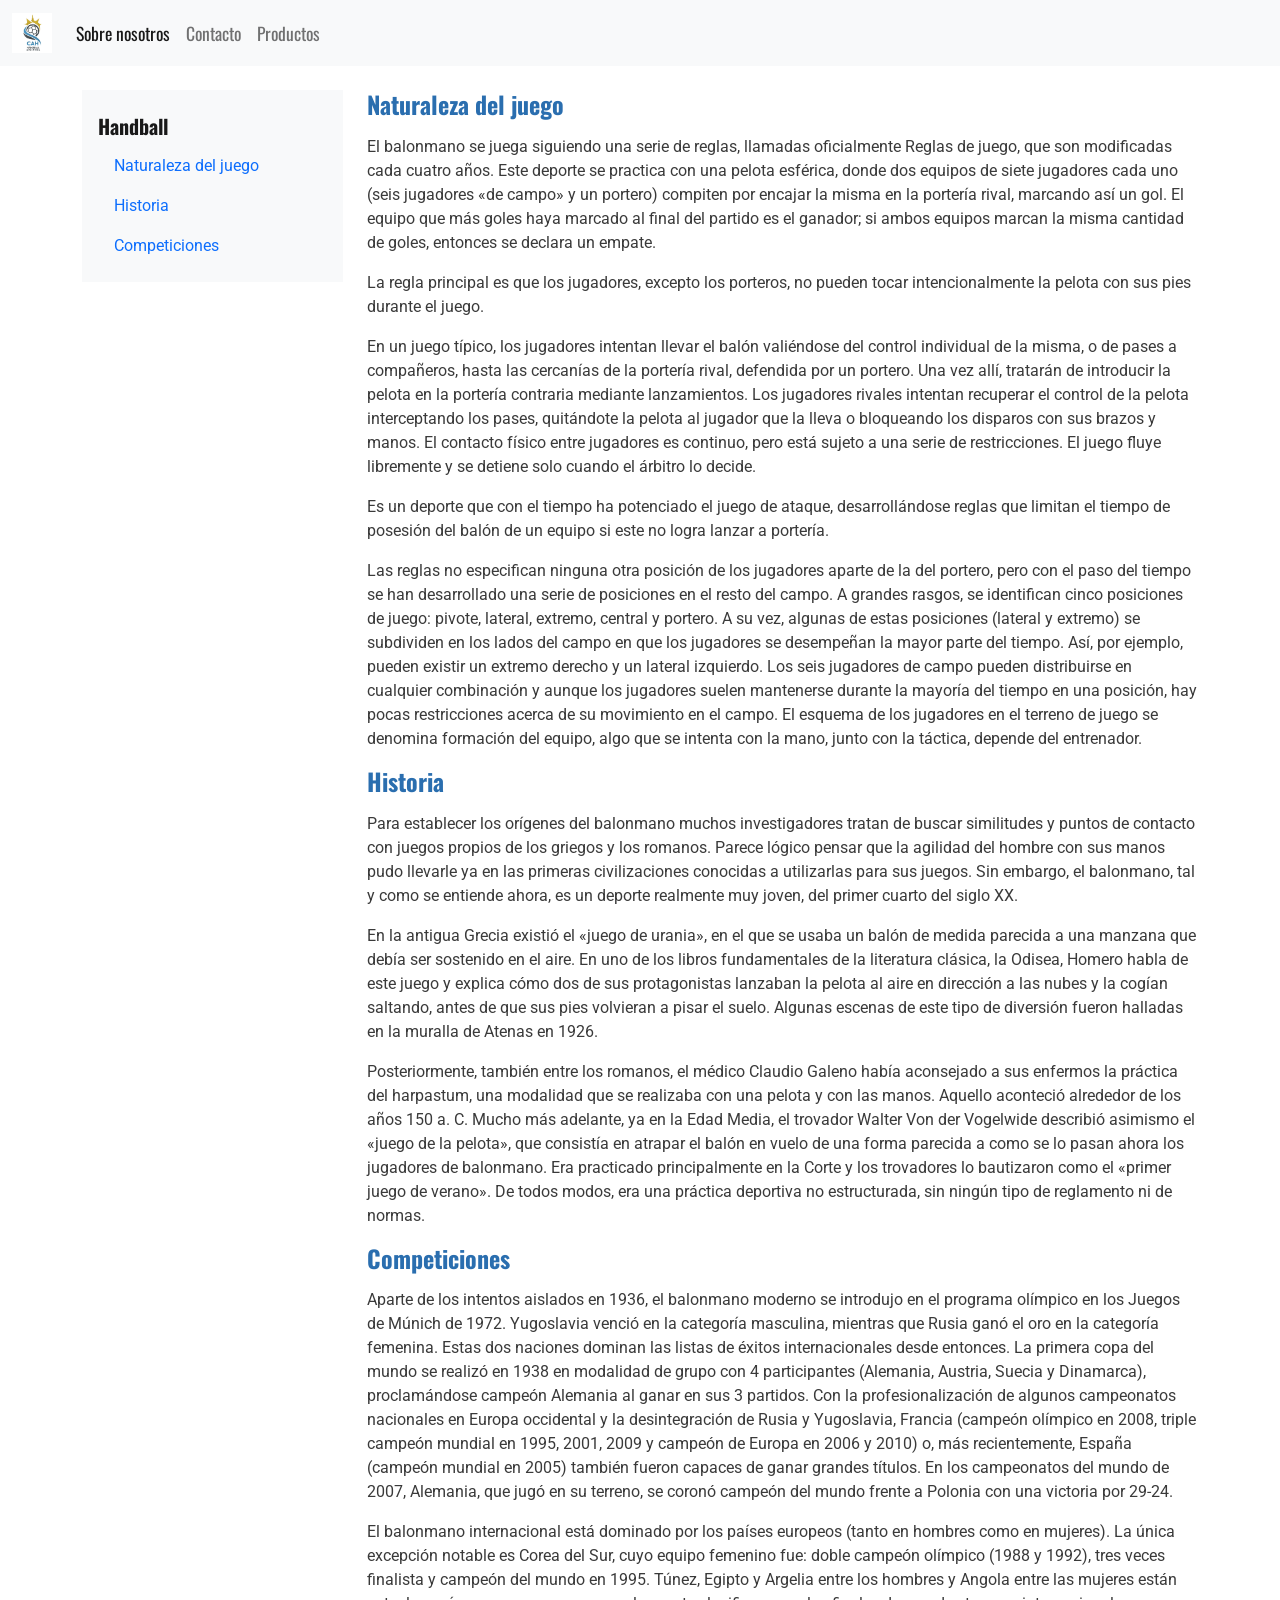
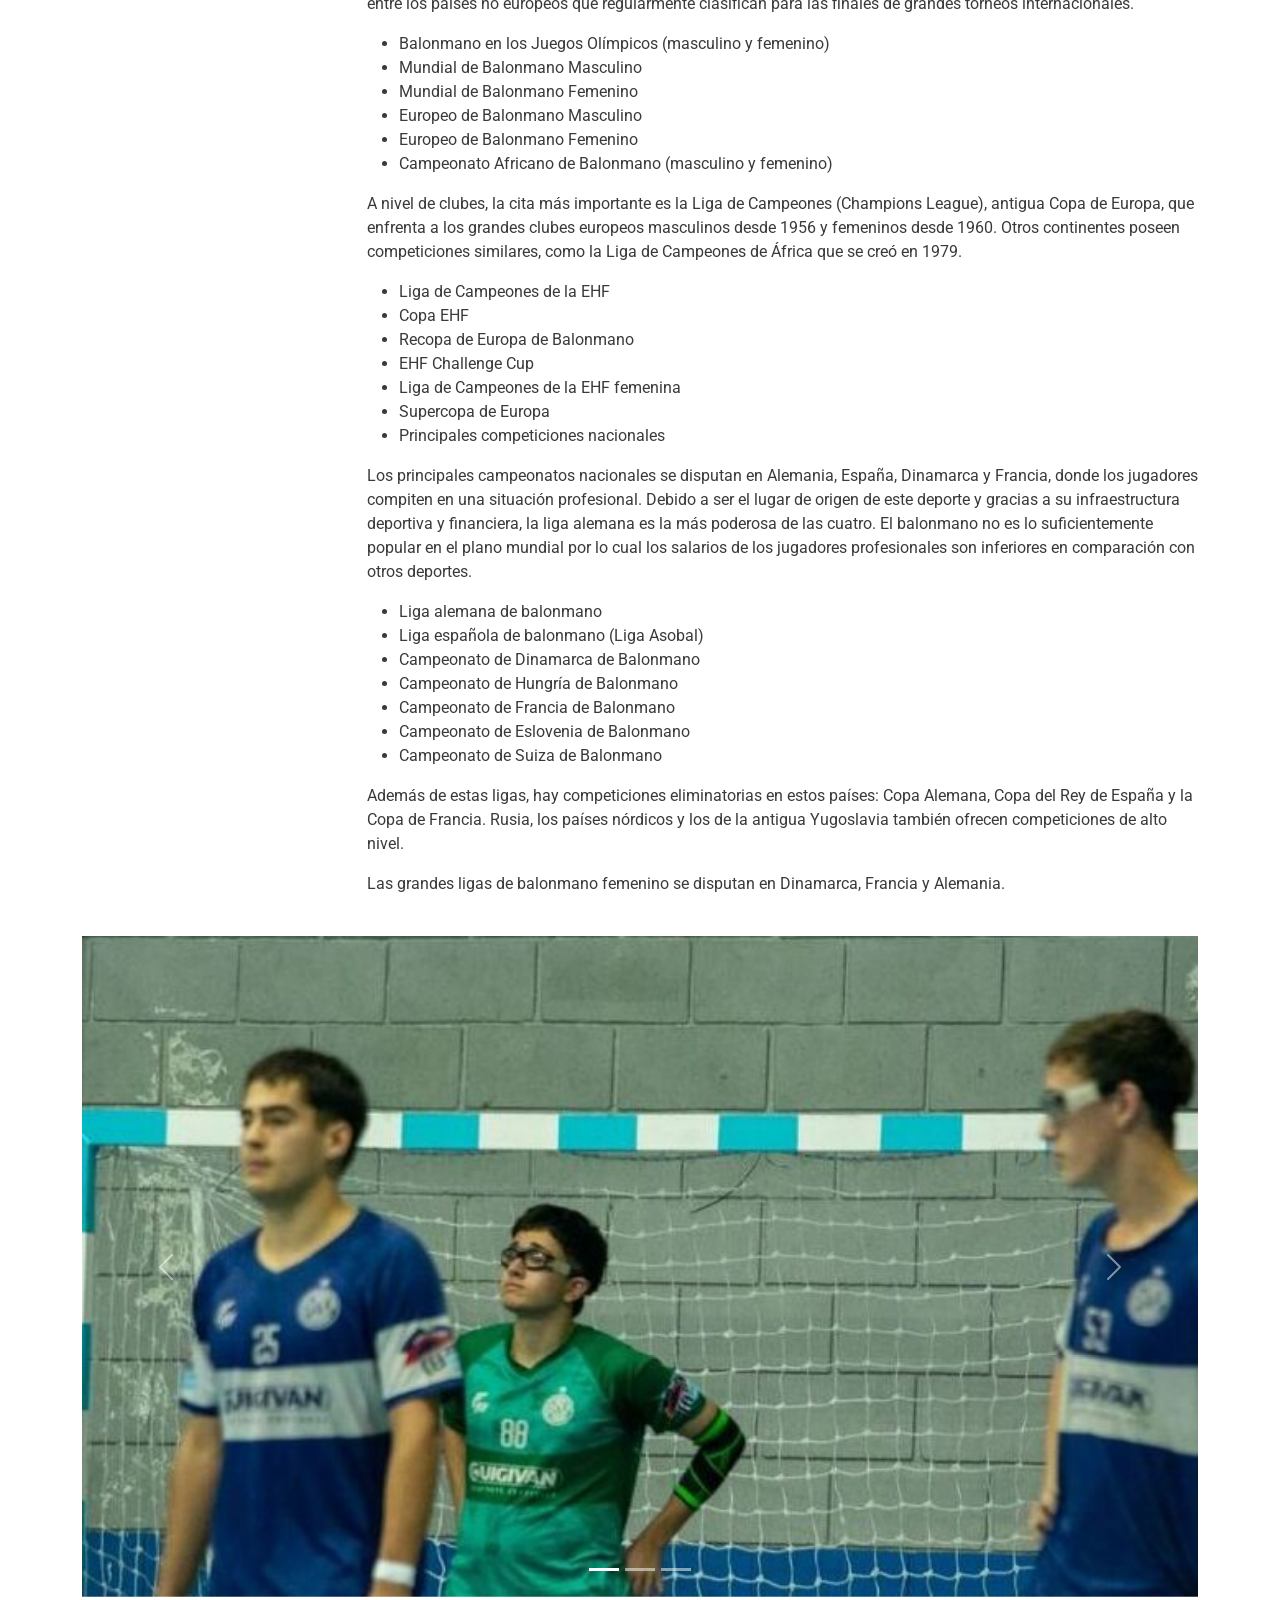
==== commit 63212f28: "puse fuente y acomode navbar" ====
--- a/index.html
+++ b/index.html
@@ -5,14 +5,21 @@
     <meta charset="UTF-8">
     <meta name="viewport" content="width=device-width, initial-scale=1.0">
     <title>CAH</title>
+
+    <link rel="preconnect" href="https://fonts.googleapis.com">
+    <link rel="preconnect" href="https://fonts.gstatic.com" crossorigin>
+    <link href="https://fonts.googleapis.com/css2?family=Oswald:wght@400;700&family=Roboto:wght@400;700&display=swap" rel="stylesheet">
+
+    <link rel="stylesheet" href="css/bootstrap.min.css">
+
     <link rel="stylesheet" href="style.css">
-    <link rel="stylesheet" href="css/bootstrap.min.css">
+    
     <link rel="icon" href="img/cah.jpg" type="image/png">
 </head>
 
 <body>
 
-    <nav class="navbar sticky-top navbar-expand-lg navbar-light bg-light">
+    <nav class="navbar sticky-top navbar-expand-lg navbar-light bg-light" style="z-index: 1021;">
         <div class="container-fluid">
             <a class="navbar-brand" href="index.html">
                 <img src="img/cah.jpg" alt="CAH" width="auto" height="40"
@@ -38,7 +45,7 @@
         <div class="row">
 
             <div class="col-lg-3 col-md-4 mb-3">
-                <nav id="navbar-example3" class="navbar navbar-light bg-light flex-column align-items-stretch p-3">
+                <nav id="navbar-example3" class="navbar navbar-light bg-light flex-column align-items-stretch p-3 sticky-top" style="top: 68px;">
                     <a class="navbar-brand" href="#">Handball</a>
                     <nav class="nav nav-pills flex-column">
                         <a class="nav-link" href="#item-1">Naturaleza del juego</a>
--- a/style.css
+++ b/style.css
@@ -0,0 +1,41 @@
+/* poner tipografias */
+
+/* pones Roboto a todo el cuerpo de la página */
+body {
+    font-family: 'Roboto', sans-serif;
+    color: #3a3a3a; /* usas el color 3a3a3a para el texto por defecto */
+}
+
+/* poens Oswald a todos los títulos y al logo-texto */
+h1, h2, h3, h4, h5, h6,
+.navbar-brand,
+#navbar-example3 .navbar-brand {
+    font-family: 'Oswald', sans-serif;
+    font-weight: 700;
+}
+
+/* poner colores*/
+
+/* Cambiamos el color de los títulos principales */
+h4 {
+    color: #2A6EAF;
+}
+
+/* Sobreescribimos el color de los botones primarios de Bootstrap */
+.btn-primary {
+    background-color: #2A6EAF;
+    border-color: #2A6EAF;
+}
+
+/* Oscurecemos el botón al pasar el mouse (hover) */
+.btn-primary:hover {
+    background-color: #245d94; 
+    border-color: #245d94;
+}
+
+/* Hacemos que los links de la navegación usen la fuente Oswald */
+.navbar-nav .nav-link {
+    font-family: 'Oswald', sans-serif;
+    font-size: 1.1rem; 
+}
+
